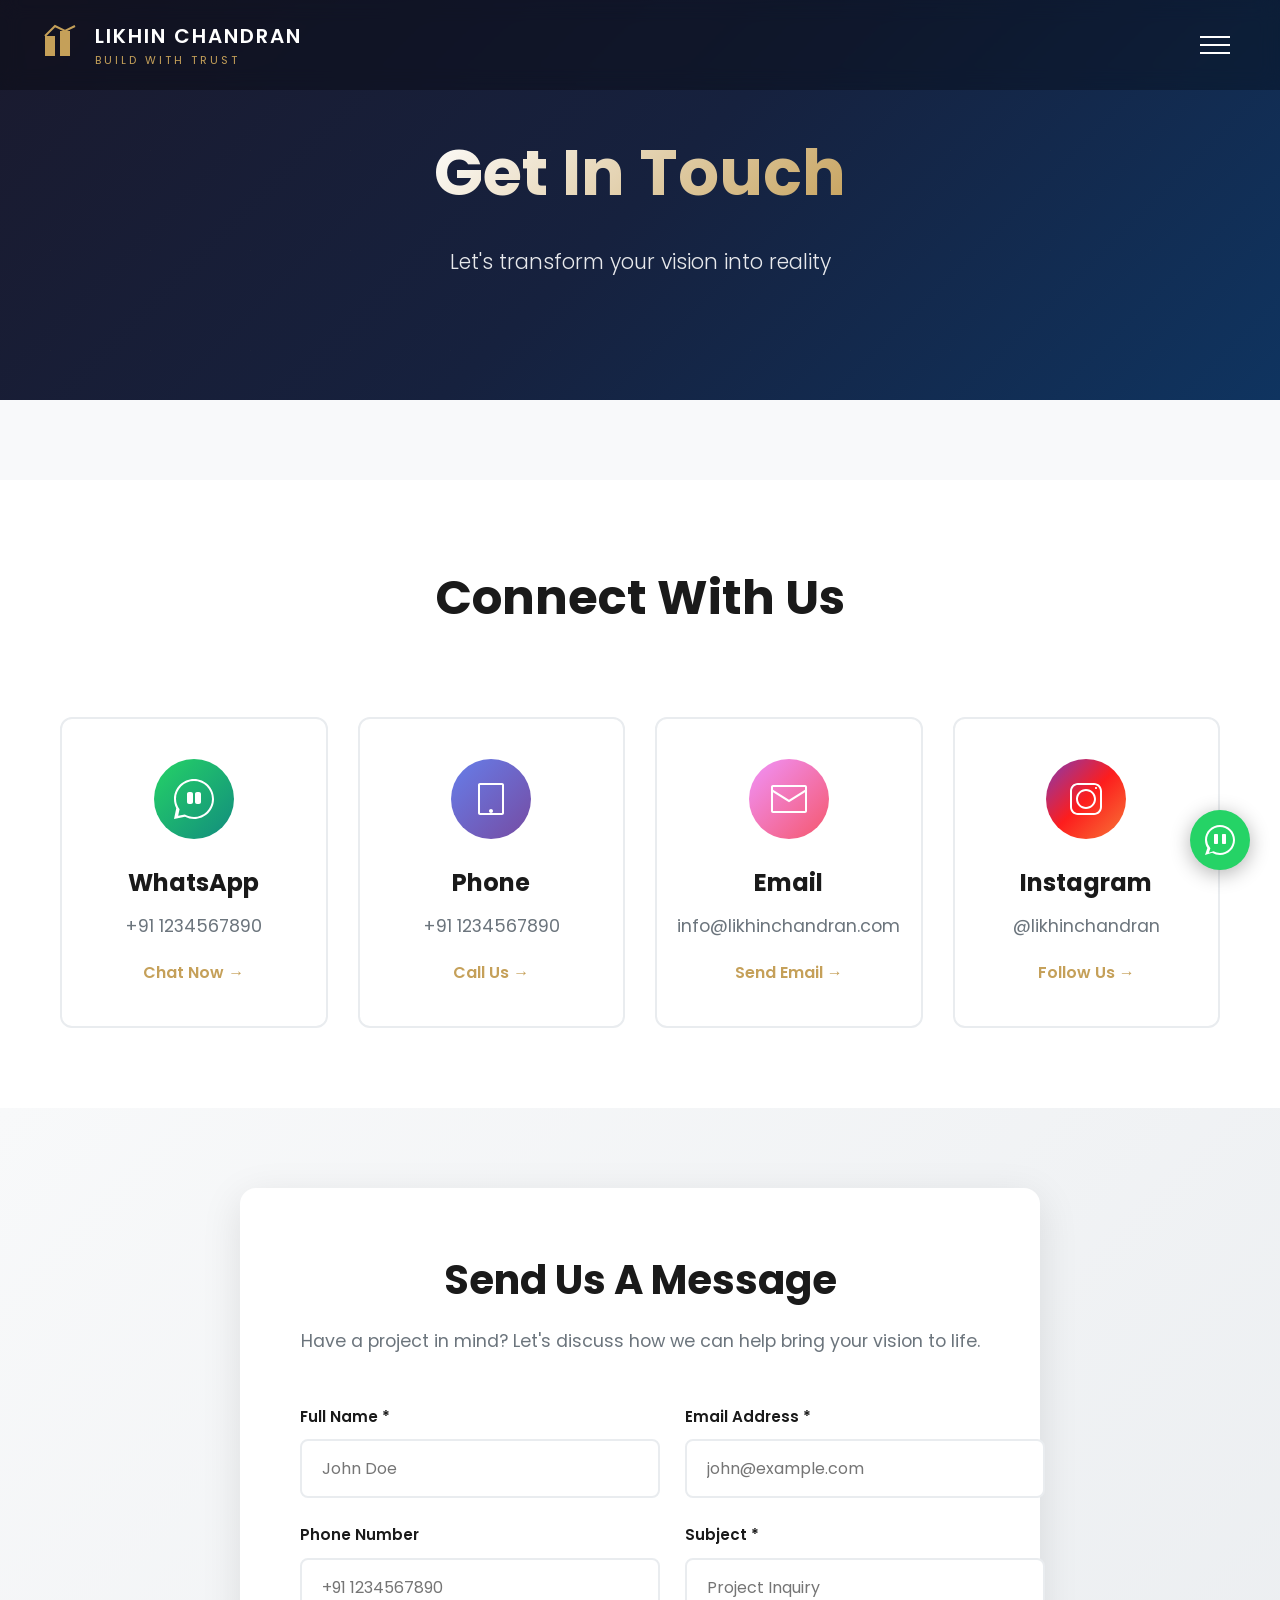
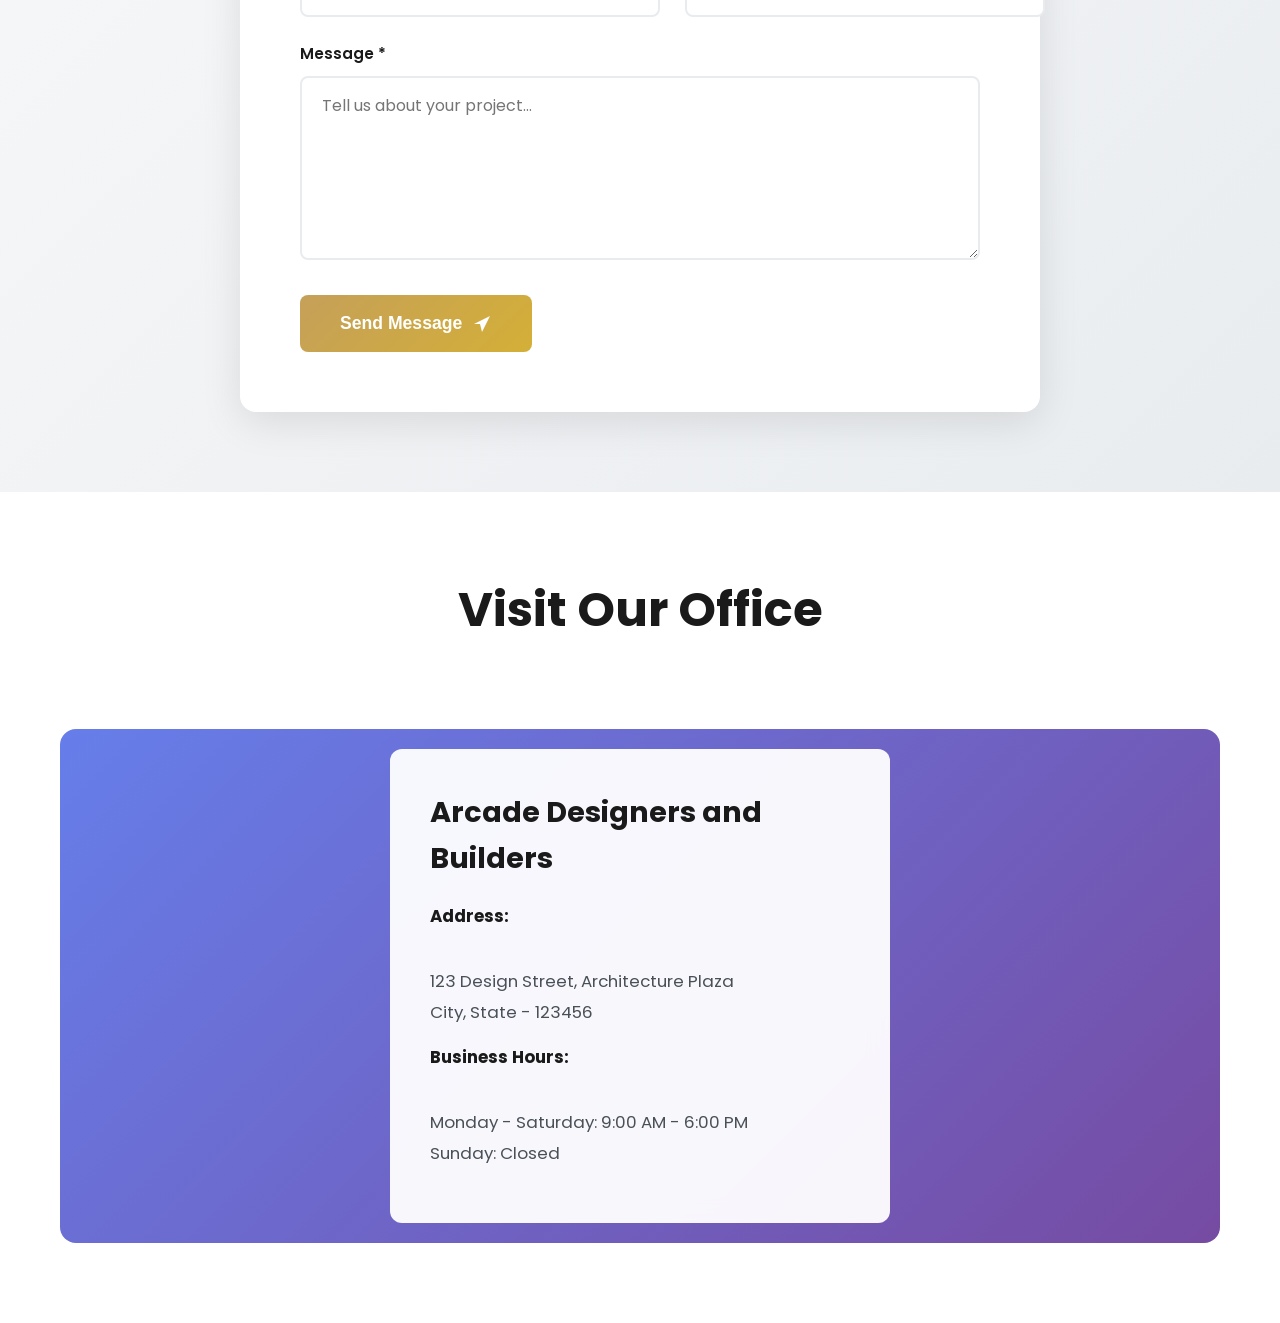
==== contact.html @ ccc4a465 "Add files via upload" ====
<!DOCTYPE html>
<html lang="en">

<head>
    <meta charset="UTF-8">
    <meta name="viewport" content="width=device-width, initial-scale=1.0">
    <title>Contact Us - LIKHIN CHANDRAN</title>
    <meta name="description"
        content="Get in touch with us for your architectural and design needs. We're here to help bring your vision to life.">
    <link rel="preconnect" href="https://fonts.googleapis.com">
    <link rel="preconnect" href="https://fonts.gstatic.com" crossorigin>
    <link href="https://fonts.googleapis.com/css2?family=Poppins:wght@300;400;500;600;700&display=swap"
        rel="stylesheet">
    <link rel="stylesheet" href="style.css">
    <link rel="stylesheet" href="contact.css">
</head>

<body>
    <!-- Header -->
    <header class="header">
        <div class="logo">
            <div class="logo-icon">
                <svg width="40" height="40" viewBox="0 0 40 40" fill="none">
                    <rect x="5" y="15" width="10" height="20" fill="#C5A059" />
                    <rect x="20" y="10" width="10" height="25" fill="#C5A059" />
                    <rect x="35" y="5" width="0" height="30" fill="#C5A059" />
                    <path d="M5 15 L15 5 L25 10 L35 5" stroke="#C5A059" stroke-width="2" />
                </svg>
            </div>
            <div class="logo-text">
                <h1>LIKHIN CHANDRAN</h1>
                <p>Build with Trust</p>
            </div>
        </div>
        <button class="hamburger" id="hamburger" aria-label="Toggle Menu">
            <span></span>
            <span></span>
            <span></span>
        </button>
    </header>

    <!-- Full Screen Menu Overlay -->
    <div class="menu-overlay" id="menuOverlay">
        <nav class="menu-nav">
            <a href="index.html#home" class="menu-link">Home</a>
            <a href="index.html#about" class="menu-link">About Us</a>
            <a href="services.html" class="menu-link">Services</a>
            <a href="index.html#portfolio" class="menu-link">Portfolio</a>
            <a href="contact.html" class="menu-link">Contact</a>
        </nav>
    </div>

    <!-- Contact Hero Section -->
    <section class="contact-hero">
        <div class="hero-overlay"></div>
        <div class="contact-hero-content">
            <h1 class="contact-hero-title">Get In Touch</h1>
            <p class="contact-hero-subtitle">Let's transform your vision into reality</p>
        </div>
    </section>

    <!-- Contact Content -->
    <div class="contact-page">
        <!-- Contact Methods -->
        <section class="contact-methods">
            <div class="container">
                <h2 class="section-title">Connect With Us</h2>
                <div class="contact-grid">
                    <!-- WhatsApp -->
                    <a href="https://wa.me/1234567890" class="contact-card" target="_blank">
                        <div class="contact-icon whatsapp">
                            <svg width="48" height="48" viewBox="0 0 48 48" fill="white">
                                <path
                                    d="M24 4C12.95 4 4 12.95 4 24c0 3.34.82 6.48 2.26 9.24L4 44l11-2.22A19.92 19.92 0 0024 44c11.05 0 20-8.95 20-20S35.05 4 24 4zm0 2c9.94 0 18 8.06 18 18s-8.06 18-18 18c-3.36 0-6.51-.92-9.21-2.52l-6.62 1.34 1.38-6.45A17.93 17.93 0 016 24c0-9.94 8.06-18 18-18z" />
                                <path
                                    d="M17 19c0-1.1.9-2 2-2h2c1.1 0 2 .9 2 2v8c0 1.1-.9 2-2 2h-2c-1.1 0-2-.9-2-2v-8zm8 0c0-1.1.9-2 2-2h2c1.1 0 2 .9 2 2v8c0 1.1-.9 2-2 2h-2c-1.1 0-2-.9-2-2v-8z" />
                            </svg>
                        </div>
                        <h3>WhatsApp</h3>
                        <p>+91 1234567890</p>
                        <span class="contact-link">Chat Now →</span>
                    </a>

                    <!-- Phone -->
                    <a href="tel:+911234567890" class="contact-card">
                        <div class="contact-icon phone">
                            <svg width="48" height="48" viewBox="0 0 48 48" fill="white">
                                <path
                                    d="M13 8c-1.1 0-2 .9-2 2v28c0 1.1.9 2 2 2h22c1.1 0 2-.9 2-2V10c0-1.1-.9-2-2-2H13zm0 2h22v28H13V10zm11 24c-1.1 0-2 .9-2 2s.9 2 2 2 2-.9 2-2-.9-2-2-2z" />
                            </svg>
                        </div>
                        <h3>Phone</h3>
                        <p>+91 1234567890</p>
                        <span class="contact-link">Call Us →</span>
                    </a>

                    <!-- Email -->
                    <a href="mailto:info@likhinchandran.com" class="contact-card">
                        <div class="contact-icon email">
                            <svg width="48" height="48" viewBox="0 0 48 48" fill="white">
                                <path
                                    d="M8 10c-1.1 0-2 .9-2 2v24c0 1.1.9 2 2 2h32c1.1 0 2-.9 2-2V12c0-1.1-.9-2-2-2H8zm0 2h32v2.82l-16 10-16-10V12zm0 5.18l16 10 16-10V36H8V17.18z" />
                            </svg>
                        </div>
                        <h3>Email</h3>
                        <p>info@likhinchandran.com</p>
                        <span class="contact-link">Send Email →</span>
                    </a>

                    <!-- Instagram -->
                    <a href="https://instagram.com/likhinchandran" class="contact-card" target="_blank">
                        <div class="contact-icon instagram">
                            <svg width="48" height="48" viewBox="0 0 48 48" fill="white">
                                <path
                                    d="M16 8C11.6 8 8 11.6 8 16v16c0 4.4 3.6 8 8 8h16c4.4 0 8-3.6 8-8V16c0-4.4-3.6-8-8-8H16zm0 2h16c3.3 0 6 2.7 6 6v16c0 3.3-2.7 6-6 6H16c-3.3 0-6-2.7-6-6V16c0-3.3 2.7-6 6-6zm18 2c-.6 0-1 .4-1 1s.4 1 1 1 1-.4 1-1-.4-1-1-1zM24 14c-5.5 0-10 4.5-10 10s4.5 10 10 10 10-4.5 10-10-4.5-10-10-10zm0 2c4.4 0 8 3.6 8 8s-3.6 8-8 8-8-3.6-8-8 3.6-8 8-8z" />
                            </svg>
                        </div>
                        <h3>Instagram</h3>
                        <p>@likhinchandran</p>
                        <span class="contact-link">Follow Us →</span>
                    </a>
                </div>
            </div>
        </section>

        <!-- Contact Form Section -->
        <section class="contact-form-section">
            <div class="container">
                <div class="form-wrapper">
                    <div class="form-header">
                        <h2>Send Us A Message</h2>
                        <p>Have a project in mind? Let's discuss how we can help bring your vision to life.</p>
                    </div>

                    <form class="contact-form" id="contactForm">
                        <div class="form-row">
                            <div class="form-group">
                                <label for="name">Full Name *</label>
                                <input type="text" id="name" name="name" required placeholder="John Doe">
                            </div>
                            <div class="form-group">
                                <label for="email">Email Address *</label>
                                <input type="email" id="email" name="email" required placeholder="john@example.com">
                            </div>
                        </div>

                        <div class="form-row">
                            <div class="form-group">
                                <label for="phone">Phone Number</label>
                                <input type="tel" id="phone" name="phone" placeholder="+91 1234567890">
                            </div>
                            <div class="form-group">
                                <label for="subject">Subject *</label>
                                <input type="text" id="subject" name="subject" required placeholder="Project Inquiry">
                            </div>
                        </div>

                        <div class="form-group">
                            <label for="message">Message *</label>
                            <textarea id="message" name="message" rows="6" required
                                placeholder="Tell us about your project..."></textarea>
                        </div>

                        <button type="submit" class="submit-btn">
                            Send Message
                            <svg width="20" height="20" viewBox="0 0 20 20" fill="white">
                                <path d="M2 10l16-8-8 16-2-8-6-0z" />
                            </svg>
                        </button>
                    </form>
                </div>
            </div>
        </section>

        <!-- Map Section (Optional) -->
        <section class="map-section">
            <div class="container">
                <h2 class="section-title">Visit Our Office</h2>
                <div class="map-placeholder">
                    <div class="map-info">
                        <div class="address-card">
                            <h3>Arcade Designers and Builders</h3>
                            <p><strong>Address:</strong><br>
                                123 Design Street, Architecture Plaza<br>
                                City, State - 123456</p>
                            <p><strong>Business Hours:</strong><br>
                                Monday - Saturday: 9:00 AM - 6:00 PM<br>
                                Sunday: Closed</p>
                        </div>
                    </div>
                </div>
            </div>
        </section>
    </div>

    <!-- Floating WhatsApp Button -->
    <a href="https://wa.me/1234567890" class="whatsapp-float" target="_blank" aria-label="Chat on WhatsApp">
        <svg width="60" height="60" viewBox="0 0 60 60" fill="white">
            <path
                d="M30 15c-8.284 0-15 6.716-15 15 0 2.973.87 5.745 2.363 8.084L15 45l7.13-2.256A14.94 14.94 0 0030 45c8.284 0 15-6.716 15-15s-6.716-15-15-15zm0 2c7.18 0 13 5.82 13 13s-5.82 13-13 13a12.94 12.94 0 01-6.508-1.738l-4.63 1.465 1.528-4.493A12.94 12.94 0 0117 30c0-7.18 5.82-13 13-13z" />
            <path
                d="M24 25c0-.552.448-1 1-1h2c.552 0 1 .448 1 1v8c0 .552-.448 1-1 1h-2c-.552 0-1-.448-1-1v-8zm8 0c0-.552.448-1 1-1h2c.552 0 1 .448 1 1v8c0 .552-.448 1-1 1h-2c-.552 0-1-.448-1-1v-8z" />
        </svg>
    </a>

    <script src="script.js"></script>
    <script src="contact.js"></script>
</body>

</html>
---- style.css ----
/* CSS Variables */
:root {
    --color-primary: #C5A059;
    --color-dark: #1a1a1a;
    --color-gray: #333;
    --color-light-gray: #666;
    --color-white: #ffffff;
    --font-primary: 'Poppins', sans-serif;
    --transition: all 0.5s cubic-bezier(0.4, 0, 0.2, 1);
    --transition-fast: all 0.3s cubic-bezier(0.4, 0, 0.2, 1);
}

/* Reset & Base Styles */
* {
    margin: 0;
    padding: 0;
    box-sizing: border-box;
}

body {
    font-family: var(--font-primary);
    color: var(--color-gray);
    line-height: 1.6;
    overflow-x: hidden;
}

html {
    scroll-behavior: smooth;
    scroll-padding-top: 80px;
}

@media (prefers-reduced-motion: reduce) {
    html {
        scroll-behavior: auto;
    }
}

.container {
    max-width: 1200px;
    margin: 0 auto;
    padding: 0 20px;
}

/* Header */
.header {
    position: fixed;
    top: 0;
    left: 0;
    right: 0;
    z-index: 1000;
    padding: 20px 40px;
    display: flex;
    justify-content: space-between;
    align-items: center;
    background: rgba(0, 0, 0, 0.3);
    backdrop-filter: blur(10px);
    transition: var(--transition);
}

.logo {
    display: flex;
    align-items: center;
    gap: 15px;
}

.logo-text h1 {
    font-size: 20px;
    font-weight: 600;
    color: var(--color-white);
    letter-spacing: 2px;
}

.logo-text p {
    font-size: 11px;
    color: var(--color-primary);
    letter-spacing: 3px;
    text-transform: uppercase;
}

/* Hamburger Menu */
.hamburger {
    background: none;
    border: none;
    cursor: pointer;
    display: flex;
    flex-direction: column;
    gap: 6px;
    padding: 10px;
}

.hamburger span {
    width: 30px;
    height: 2px;
    background: var(--color-white);
    transition: var(--transition);
}

.hamburger.active span:nth-child(1) {
    transform: rotate(45deg) translate(8px, 8px);
}

.hamburger.active span:nth-child(2) {
    opacity: 0;
}

.hamburger.active span:nth-child(3) {
    transform: rotate(-45deg) translate(7px, -7px);
}

/* Menu Overlay */
.menu-overlay {
    position: fixed;
    top: 0;
    left: 0;
    width: 100%;
    height: 100%;
    background: rgba(0, 0, 0, 0.98);
    z-index: 999;
    display: flex;
    align-items: center;
    justify-content: center;
    opacity: 0;
    visibility: hidden;
    transition: var(--transition);
}

.menu-overlay.active {
    opacity: 1;
    visibility: visible;
}

.menu-nav {
    display: flex;
    flex-direction: column;
    gap: 30px;
}

.menu-link {
    font-size: 48px;
    font-weight: 600;
    color: var(--color-white);
    text-decoration: none;
    position: relative;
    transition: var(--transition);
    opacity: 0;
    transform: translateY(30px);
}

.menu-overlay.active .menu-link {
    opacity: 1;
    transform: translateY(0);
}

.menu-overlay.active .menu-link:nth-child(1) {
    transition-delay: 0.1s;
}

.menu-overlay.active .menu-link:nth-child(2) {
    transition-delay: 0.2s;
}

.menu-overlay.active .menu-link:nth-child(3) {
    transition-delay: 0.3s;
}

.menu-overlay.active .menu-link:nth-child(4) {
    transition-delay: 0.4s;
}

.menu-overlay.active .menu-link:nth-child(5) {
    transition-delay: 0.5s;
}

.menu-link:hover {
    color: var(--color-primary);
    transform: translateX(20px);
}

/* Hero Section */
.hero {
    position: relative;
    height: 100vh;
    overflow: hidden;
}

.hero-slider {
    position: absolute;
    top: 0;
    left: 0;
    width: 100%;
    height: 100%;
}

.hero-slide {
    position: absolute;
    top: 0;
    left: 0;
    width: 100%;
    height: 100%;
    opacity: 0;
    transition: opacity 1.5s ease-in-out;
}

.hero-slide.active {
    opacity: 1;
}

.hero-overlay {
    position: absolute;
    top: 0;
    left: 0;
    width: 100%;
    height: 100%;
    background: rgba(0, 0, 0, 0.4);
}

.hero-content {
    position: relative;
    z-index: 2;
    height: 100%;
    display: flex;
    flex-direction: column;
    align-items: center;
    justify-content: flex-end;
    /* Move to bottom */
    text-align: center;
    padding: 0 20px;
    padding-bottom: 150px;
    /* Space above indicators */
}

.hero-title {
    font-size: 72px;
    font-weight: 700;
    color: var(--color-white);
    margin-bottom: 40px;
    animation: fadeInUp 1s ease;
}

.hero-btn {
    display: inline-block;
    padding: 18px 45px;
    background: transparent;
    border: 2px solid var(--color-primary);
    color: var(--color-white);
    font-size: 14px;
    font-weight: 600;
    letter-spacing: 2px;
    cursor: pointer;
    text-decoration: none;
    transition: var(--transition);
    animation: fadeInUp 1s ease 0.3s backwards;
}

.hero-btn:hover {
    background: var(--color-primary);
    transform: translateY(-3px);
    box-shadow: 0 10px 30px rgba(197, 160, 89, 0.3);
}

.hero-indicators {
    position: absolute;
    bottom: 40px;
    left: 40px;
    z-index: 3;
    display: flex;
    gap: 30px;
}

.indicator {
    font-size: 18px;
    font-weight: 300;
    color: rgba(255, 255, 255, 0.5);
    cursor: pointer;
    transition: var(--transition);
}

.indicator.active {
    color: var(--color-primary);
    font-weight: 600;
}

/* Statistics Section */
.statistics {
    background: var(--color-white);
    padding: 100px 0;
}

.stats-grid {
    display: grid;
    grid-template-columns: repeat(auto-fit, minmax(250px, 1fr));
    gap: 40px;
}

.stat-card {
    text-align: center;
    padding: 30px;
}

.stat-number {
    font-size: 56px;
    font-weight: 700;
    color: var(--color-primary);
    margin-bottom: 10px;
}

.stat-label {
    font-size: 16px;
    color: var(--color-light-gray);
}

/* Services Section */
.services {
    background: #f8f8f8;
    padding: 120px 0;
}

.section-title {
    font-size: 48px;
    font-weight: 700;
    text-align: center;
    margin-bottom: 80px;
    color: var(--color-dark);
}

.services-grid {
    display: grid;
    grid-template-columns: repeat(auto-fit, minmax(300px, 1fr));
    gap: 40px;
}

.service-card {
    background: var(--color-white);
    padding: 50px 30px;
    text-align: center;
    transition: var(--transition);
    border: 1px solid transparent;
}

.service-card:hover {
    transform: translateY(-10px);
    box-shadow: 0 20px 60px rgba(0, 0, 0, 0.1);
    border-color: var(--color-primary);
}

.service-icon {
    margin-bottom: 30px;
}

.service-card h3 {
    font-size: 24px;
    font-weight: 600;
    margin-bottom: 20px;
    color: var(--color-dark);
}

.service-card p {
    font-size: 15px;
    line-height: 1.8;
    color: var(--color-light-gray);
    margin-bottom: 25px;
}

.read-more {
    color: var(--color-primary);
    font-size: 14px;
    font-weight: 600;
    text-decoration: none;
    letter-spacing: 1px;
    transition: var(--transition);
}

.read-more:hover {
    letter-spacing: 2px;
}

/* Portfolio Section */
.portfolio {
    background: var(--color-white);
    padding: 120px 0;
}

.portfolio-grid {
    display: grid;
    grid-template-columns: repeat(auto-fit, minmax(300px, 1fr));
    gap: 30px;
}

.portfolio-item {
    position: relative;
    height: 350px;
    overflow: hidden;
    cursor: pointer;
    display: block;
    text-decoration: none;
}

.portfolio-image {
    width: 100%;
    height: 100%;
    transition: transform 0.5s ease;
}

.portfolio-item:hover .portfolio-image {
    transform: scale(1.1);
}

.portfolio-overlay {
    position: absolute;
    bottom: 0;
    left: 0;
    right: 0;
    background: linear-gradient(transparent, rgba(0, 0, 0, 0.9));
    padding: 40px 30px;
    transform: translateY(100%);
    transition: var(--transition);
}

.portfolio-item:hover .portfolio-overlay {
    transform: translateY(0);
}

.portfolio-overlay h3 {
    font-size: 24px;
    font-weight: 600;
    color: var(--color-white);
    margin-bottom: 5px;
}

.portfolio-overlay p {
    font-size: 14px;
    color: var(--color-primary);
}

/* Call to Action */
.cta {
    background: var(--color-dark);
    padding: 100px 0;
}

.cta-content {
    text-align: center;
}

.cta-content h2 {
    font-size: 48px;
    font-weight: 700;
    color: var(--color-white);
    margin-bottom: 20px;
}

.cta-content p {
    font-size: 18px;
    color: var(--color-light-gray);
    margin-bottom: 40px;
}

.cta-btn {
    padding: 18px 45px;
    background: transparent;
    border: 2px solid var(--color-primary);
    color: var(--color-white);
    font-size: 14px;
    font-weight: 600;
    letter-spacing: 2px;
    cursor: pointer;
    transition: var(--transition);
}

.cta-btn:hover {
    background: var(--color-primary);
    transform: translateY(-3px);
    box-shadow: 0 10px 30px rgba(197, 160, 89, 0.3);
}

/* Core Values */
.core-values {
    background: #f8f8f8;
    padding: 120px 0;
}

.values-grid {
    display: grid;
    grid-template-columns: repeat(auto-fit, minmax(250px, 1fr));
    gap: 60px;
}

.value-card {
    text-align: center;
}

.progress-circle {
    position: relative;
    margin: 0 auto 30px;
    width: 150px;
    height: 150px;
}

.progress-bg {
    fill: none;
    stroke: #ddd;
    stroke-width: 8;
}

.progress-bar {
    fill: none;
    stroke: var(--color-primary);
    stroke-width: 8;
    stroke-linecap: round;
    stroke-dasharray: 408;
    stroke-dashoffset: 408;
    transform: rotate(-90deg);
    transform-origin: center;
    transition: stroke-dashoffset 2s ease;
}

.progress-text {
    position: absolute;
    top: 50%;
    left: 50%;
    transform: translate(-50%, -50%);
    font-size: 32px;
    font-weight: 700;
    color: var(--color-primary);
}

.value-card h3 {
    font-size: 24px;
    font-weight: 600;
    margin-bottom: 15px;
    color: var(--color-dark);
}

.value-card p {
    font-size: 15px;
    color: var(--color-light-gray);
}

/* Team Section */
.team {
    background: var(--color-white);
    padding: 120px 0;
}

.team-grid {
    display: grid;
    grid-template-columns: repeat(auto-fit, minmax(300px, 1fr));
    gap: 40px;
}

.team-member {
    text-align: center;
}

.team-photo {
    width: 100%;
    height: 350px;
    margin-bottom: 25px;
    transition: var(--transition);
}

.team-member:hover .team-photo {
    transform: scale(1.05);
}

.team-member h3 {
    font-size: 24px;
    font-weight: 600;
    margin-bottom: 10px;
    color: var(--color-dark);
}

.team-member p {
    font-size: 14px;
    color: var(--color-primary);
}

/* Footer */
.footer {
    background: var(--color-dark);
    color: var(--color-light-gray);
    padding: 80px 0 30px;
}

.footer-grid {
    display: grid;
    grid-template-columns: repeat(auto-fit, minmax(250px, 1fr));
    gap: 40px;
    margin-bottom: 50px;
}

.footer-col h4 {
    font-size: 20px;
    font-weight: 600;
    color: var(--color-white);
    margin-bottom: 25px;
}

.footer-col p {
    font-size: 14px;
    line-height: 1.8;
    margin-bottom: 20px;
}

.footer-col ul {
    list-style: none;
}

.footer-col ul li {
    margin-bottom: 12px;
}

.footer-col ul li a {
    color: var(--color-light-gray);
    text-decoration: none;
    font-size: 14px;
    transition: var(--transition);
}

.footer-col ul li a:hover {
    color: var(--color-primary);
}

.social-links {
    display: flex;
    gap: 15px;
}

.social-links a {
    width: 40px;
    height: 40px;
    display: flex;
    align-items: center;
    justify-content: center;
    border: 1px solid var(--color-light-gray);
    transition: var(--transition);
}

.social-links a:hover {
    border-color: var(--color-primary);
    transform: translateY(-3px);
}

.newsletter-form {
    display: flex;
    gap: 10px;
}

.newsletter-form input {
    flex: 1;
    padding: 12px 15px;
    background: rgba(255, 255, 255, 0.1);
    border: 1px solid rgba(255, 255, 255, 0.2);
    color: var(--color-white);
    font-size: 14px;
}

.newsletter-form button {
    width: 50px;
    background: var(--color-primary);
    border: none;
    color: var(--color-white);
    font-size: 20px;
    cursor: pointer;
    transition: var(--transition);
}

.newsletter-form button:hover {
    background: #d4b06a;
}

.footer-bottom {
    text-align: center;
    padding-top: 30px;
    border-top: 1px solid rgba(255, 255, 255, 0.1);
}

.footer-bottom p {
    font-size: 14px;
}

/* WhatsApp Float */
.whatsapp-float {
    position: fixed;
    bottom: 30px;
    right: 30px;
    width: 60px;
    height: 60px;
    background: #25D366;
    border-radius: 50%;
    display: flex;
    align-items: center;
    justify-content: center;
    box-shadow: 0 4px 20px rgba(0, 0, 0, 0.3);
    z-index: 1000;
    transition: var(--transition);
    animation: pulse 2s infinite;
}

.whatsapp-float:hover {
    transform: scale(1.1);
    box-shadow: 0 6px 30px rgba(37, 211, 102, 0.5);
}

/* Animations */
@keyframes fadeInUp {
    from {
        opacity: 0;
        transform: translateY(30px);
    }

    to {
        opacity: 1;
        transform: translateY(0);
    }
}

@keyframes pulse {

    0%,
    100% {
        transform: scale(1);
    }

    50% {
        transform: scale(1.05);
    }
}

/* Reveal Animation */
.reveal {
    opacity: 0;
    transform: translateY(50px);
    transition: all 0.8s ease;
}

.reveal.active {
    opacity: 1;
    transform: translateY(0);
}

/* Responsive Design */
@media (max-width: 768px) {
    .hero-title {
        font-size: 42px;
    }

    .section-title {
        font-size: 36px;
        margin-bottom: 50px;
    }

    .menu-link {
        font-size: 32px;
    }

    .stats-grid,
    .services-grid,
    .portfolio-grid,
    .values-grid,
    .team-grid,
    .footer-grid {
        grid-template-columns: 1fr;
    }

    .header {
        padding: 15px 20px;
    }

    .hero-indicators {
        bottom: 20px;
        left: 20px;
        gap: 15px;
    }

    .hero-content {
        padding-bottom: 100px;
    }

    .hero-btn {
        padding: 15px 35px;
        font-size: 13px;
    }

    .logo-text h1 {
        font-size: 16px;
    }

    .logo-text p {
        font-size: 9px;
    }

    .service-card,
    .portfolio-item,
    .value-card,
    .team-member {
        margin-bottom: 20px;
    }

    .whatsapp-float {
        width: 50px;
        height: 50px;
        bottom: 20px;
        right: 20px;
    }

    .whatsapp-float svg {
        width: 45px;
        height: 45px;
    }
}

@media (max-width: 480px) {
    .hero-title {
        font-size: 32px;
    }

    .section-title {
        font-size: 28px;
        margin-bottom: 50px;
    }

    /* Fix hero images cropping on mobile portrait with zoom animation */
    .hero-slide {
        background-size: contain !important;
        background-position: center !important;
        background-color: #000;
        transform: scale(1.0);
        transition: transform 0.15s ease-out, background-size 0.15s ease-out;
        will-change: transform;
    }

    /* Override parallax on mobile to prevent conflicts */
    .hero {
        transform: none !important;
    }
}
---- contact.css ----
/* Contact Page Specific Styles */

/* Contact Hero Section */
.contact-hero {
    position: relative;
    height: 400px;
    background: linear-gradient(135deg, #1a1a2e 0%, #16213e 50%, #0f3460 100%);
    display: flex;
    align-items: center;
    justify-content: center;
    overflow: hidden;
}

.hero-overlay {
    position: absolute;
    top: 0;
    left: 0;
    right: 0;
    bottom: 0;
    background: url('data:image/svg+xml,<svg width="100" height="100" xmlns="http://www.w3.org/2000/svg"><rect width="1" height="1" x="50" y="50" fill="%23C5A059" opacity="0.1"/></svg>');
    opacity: 0.3;
}

.contact-hero-content {
    position: relative;
    z-index: 1;
    text-align: center;
    color: white;
}

.contact-hero-title {
    font-size: 4rem;
    font-weight: 700;
    margin: 0 0 20px 0;
    background: linear-gradient(135deg, #ffffff 0%, #C5A059 100%);
    -webkit-background-clip: text;
    -webkit-text-fill-color: transparent;
    background-clip: text;
}

.contact-hero-subtitle {
    font-size: 1.3rem;
    color: rgba(255, 255, 255, 0.9);
    font-weight: 300;
}

/* Contact Page Layout */
.contact-page {
    background: #f8f9fa;
    padding-top: 80px;
}

/* Contact Methods Section */
.contact-methods {
    padding: 80px 20px;
    background: white;
}

.contact-grid {
    display: grid;
    grid-template-columns: repeat(auto-fit, minmax(250px, 1fr));
    gap: 30px;
    margin-top: 50px;
}

.contact-card {
    background: white;
    padding: 40px 30px;
    border-radius: 12px;
    text-align: center;
    transition: all 0.4s ease;
    border: 2px solid #e9ecef;
    text-decoration: none;
    color: inherit;
    display: flex;
    flex-direction: column;
    align-items: center;
    position: relative;
    overflow: hidden;
}

.contact-card::before {
    content: '';
    position: absolute;
    top: 0;
    left: -100%;
    width: 100%;
    height: 100%;
    background: linear-gradient(90deg, transparent, rgba(197, 160, 89, 0.1), transparent);
    transition: left 0.5s ease;
}

.contact-card:hover::before {
    left: 100%;
}

.contact-card:hover {
    transform: translateY(-8px);
    box-shadow: 0 15px 40px rgba(0, 0, 0, 0.15);
    border-color: var(--color-primary);
}

.contact-icon {
    width: 80px;
    height: 80px;
    border-radius: 50%;
    display: flex;
    align-items: center;
    justify-content: center;
    margin: 0 auto 25px;
    transition: all 0.4s ease;
}

.contact-card:hover .contact-icon {
    transform: scale(1.1) rotate(5deg);
}

.contact-icon.whatsapp {
    background: linear-gradient(135deg, #25D366 0%, #128C7E 100%);
}

.contact-icon.phone {
    background: linear-gradient(135deg, #667eea 0%, #764ba2 100%);
}

.contact-icon.email {
    background: linear-gradient(135deg, #f093fb 0%, #f5576c 100%);
}

.contact-icon.instagram {
    background: linear-gradient(135deg, #833AB4 0%, #FD1D1D 50%, #F77737 100%);
}

.contact-card h3 {
    font-size: 1.5rem;
    margin: 0 0 10px 0;
    color: var(--color-dark);
}

.contact-card p {
    font-size: 1.1rem;
    color: #6c757d;
    margin: 0 0 20px 0;
}

.contact-link {
    color: var(--color-primary);
    font-weight: 600;
    transition: all 0.3s ease;
}

.contact-card:hover .contact-link {
    transform: translateX(5px);
    display: inline-block;
}

/* Contact Form Section */
.contact-form-section {
    padding: 80px 20px;
    background: linear-gradient(135deg, #f8f9fa 0%, #e9ecef 100%);
}

.form-wrapper {
    max-width: 800px;
    margin: 0 auto;
    background: white;
    padding: 60px;
    border-radius: 16px;
    box-shadow: 0 10px 40px rgba(0, 0, 0, 0.1);
}

.form-header {
    text-align: center;
    margin-bottom: 50px;
}

.form-header h2 {
    font-size: 2.5rem;
    color: var(--color-dark);
    margin: 0 0 15px 0;
}

.form-header p {
    font-size: 1.1rem;
    color: #6c757d;
    margin: 0;
}

.contact-form {
    display: flex;
    flex-direction: column;
    gap: 25px;
}

.form-row {
    display: grid;
    grid-template-columns: 1fr 1fr;
    gap: 25px;
}

.form-group {
    display: flex;
    flex-direction: column;
}

.form-group label {
    font-weight: 600;
    margin-bottom: 10px;
    color: var(--color-dark);
    font-size: 0.95rem;
}

.form-group input,
.form-group textarea {
    padding: 15px 20px;
    border: 2px solid #e9ecef;
    border-radius: 8px;
    font-size: 1rem;
    font-family: 'Poppins', sans-serif;
    transition: all 0.3s ease;
    background: white;
}

.form-group input:focus,
.form-group textarea:focus {
    outline: none;
    border-color: var(--color-primary);
    box-shadow: 0 0 0 3px rgba(197, 160, 89, 0.1);
}

.form-group textarea {
    resize: vertical;
    min-height: 150px;
}

.submit-btn {
    background: linear-gradient(135deg, var(--color-primary) 0%, #d4af37 100%);
    color: white;
    border: none;
    padding: 18px 40px;
    font-size: 1.1rem;
    font-weight: 600;
    border-radius: 8px;
    cursor: pointer;
    transition: all 0.3s ease;
    display: flex;
    align-items: center;
    justify-content: center;
    gap: 10px;
    align-self: flex-start;
    margin-top: 10px;
}

.submit-btn:hover {
    transform: translateY(-2px);
    box-shadow: 0 10px 30px rgba(197, 160, 89, 0.3);
}

.submit-btn svg {
    transition: transform 0.3s ease;
}

.submit-btn:hover svg {
    transform: translateX(5px);
}

/* Map Section */
.map-section {
    padding: 80px 20px;
    background: white;
}

.map-placeholder {
    margin-top: 50px;
    background: linear-gradient(135deg, #667eea 0%, #764ba2 100%);
    border-radius: 16px;
    overflow: hidden;
    min-height: 400px;
    display: flex;
    align-items: center;
    justify-content: center;
    position: relative;
}

.map-info {
    position: relative;
    z-index: 1;
    background: rgba(255, 255, 255, 0.95);
    backdrop-filter: blur(10px);
    border-radius: 12px;
    padding: 40px;
    max-width: 500px;
    margin: 20px;
}

.address-card h3 {
    font-size: 1.8rem;
    color: var(--color-dark);
    margin: 0 0 20px 0;
}

.address-card p {
    font-size: 1.05rem;
    color: #495057;
    line-height: 1.8;
    margin: 0 0 15px 0;
}

.address-card strong {
    color: var(--color-dark);
    display: block;
    margin-bottom: 5px;
}

/* Responsive Design */
@media (max-width: 768px) {
    .contact-hero-title {
        font-size: 2.5rem;
    }

    .contact-hero-subtitle {
        font-size: 1.1rem;
    }

    .contact-grid {
        grid-template-columns: 1fr;
    }

    .form-wrapper {
        padding: 40px 30px;
    }

    .form-row {
        grid-template-columns: 1fr;
    }

    .form-header h2 {
        font-size: 2rem;
    }

    .submit-btn {
        width: 100%;
    }

    .map-info {
        padding: 30px 20px;
    }
}

@media (max-width: 480px) {
    .contact-hero {
        height: 300px;
    }

    .contact-hero-title {
        font-size: 2rem;
    }

    .form-wrapper {
        padding: 30px 20px;
    }

    .contact-methods,
    .contact-form-section,
    .map-section {
        padding: 60px 20px;
    }
}
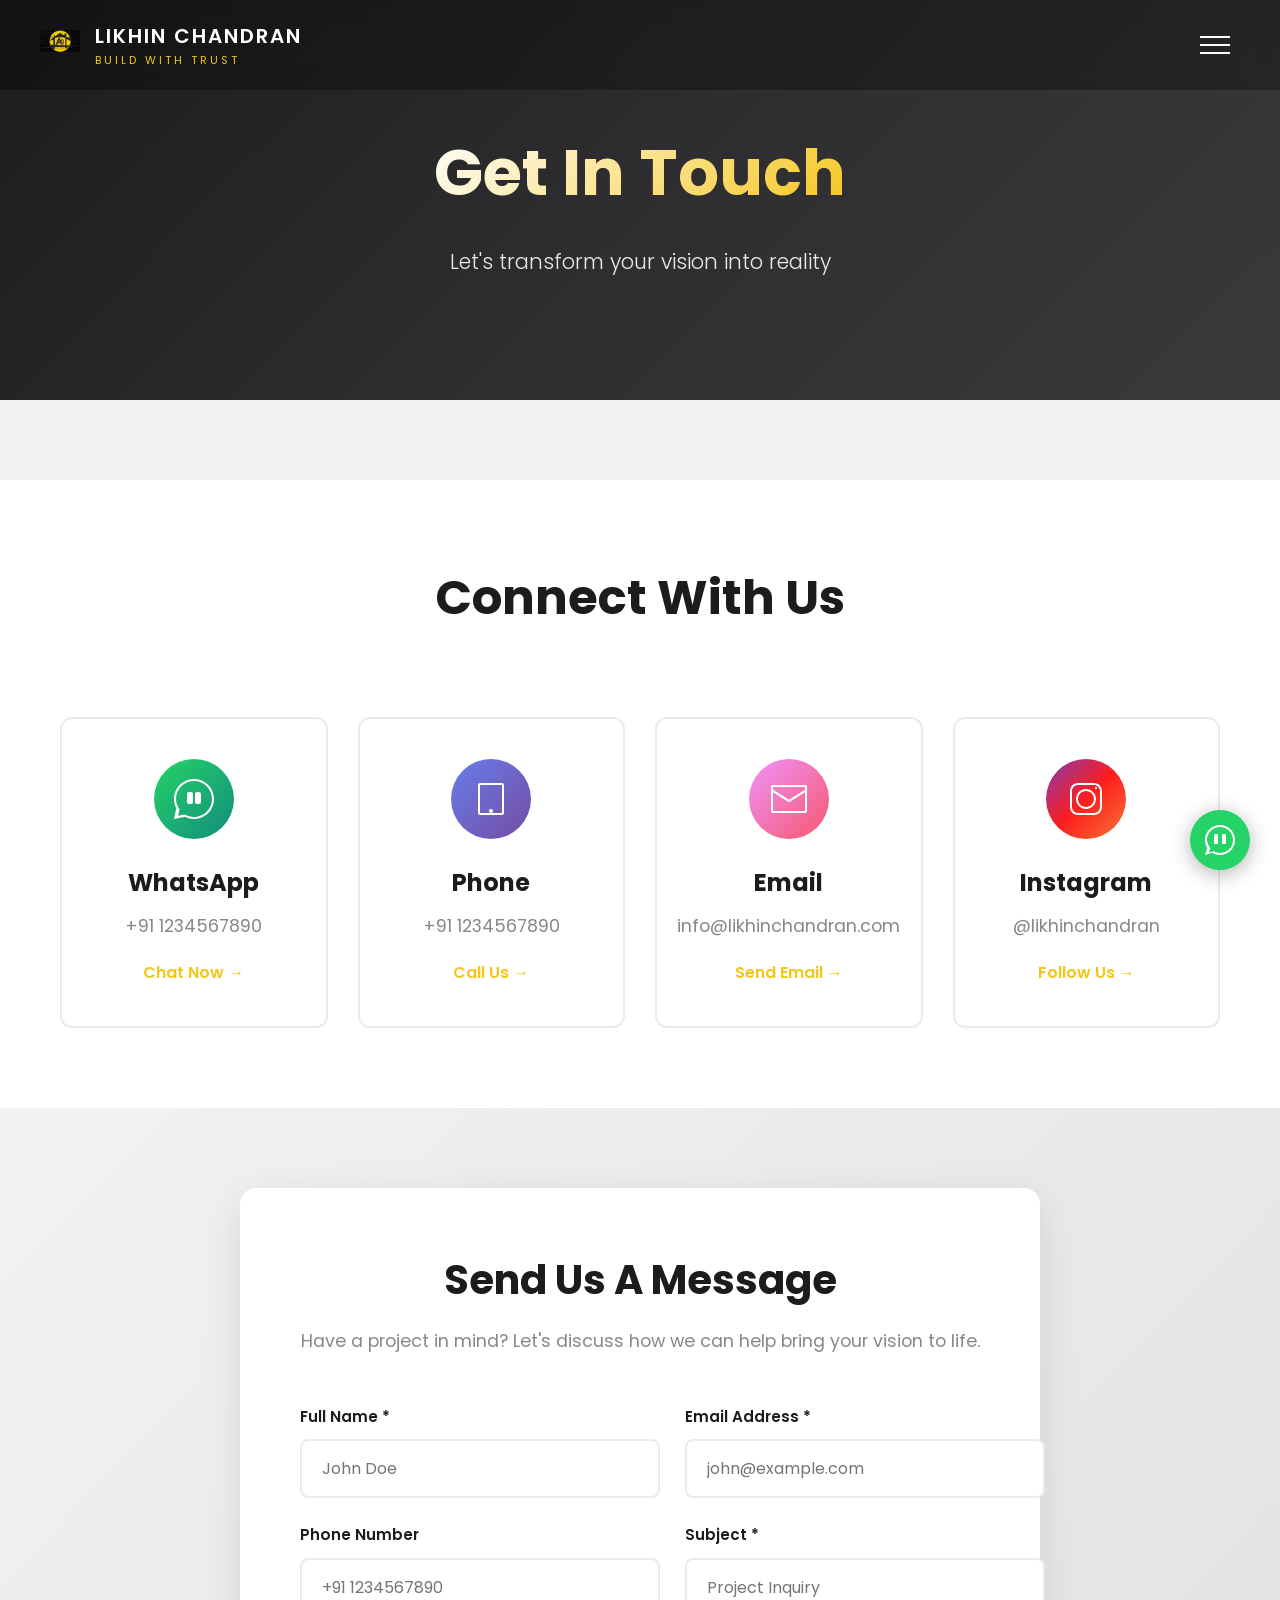
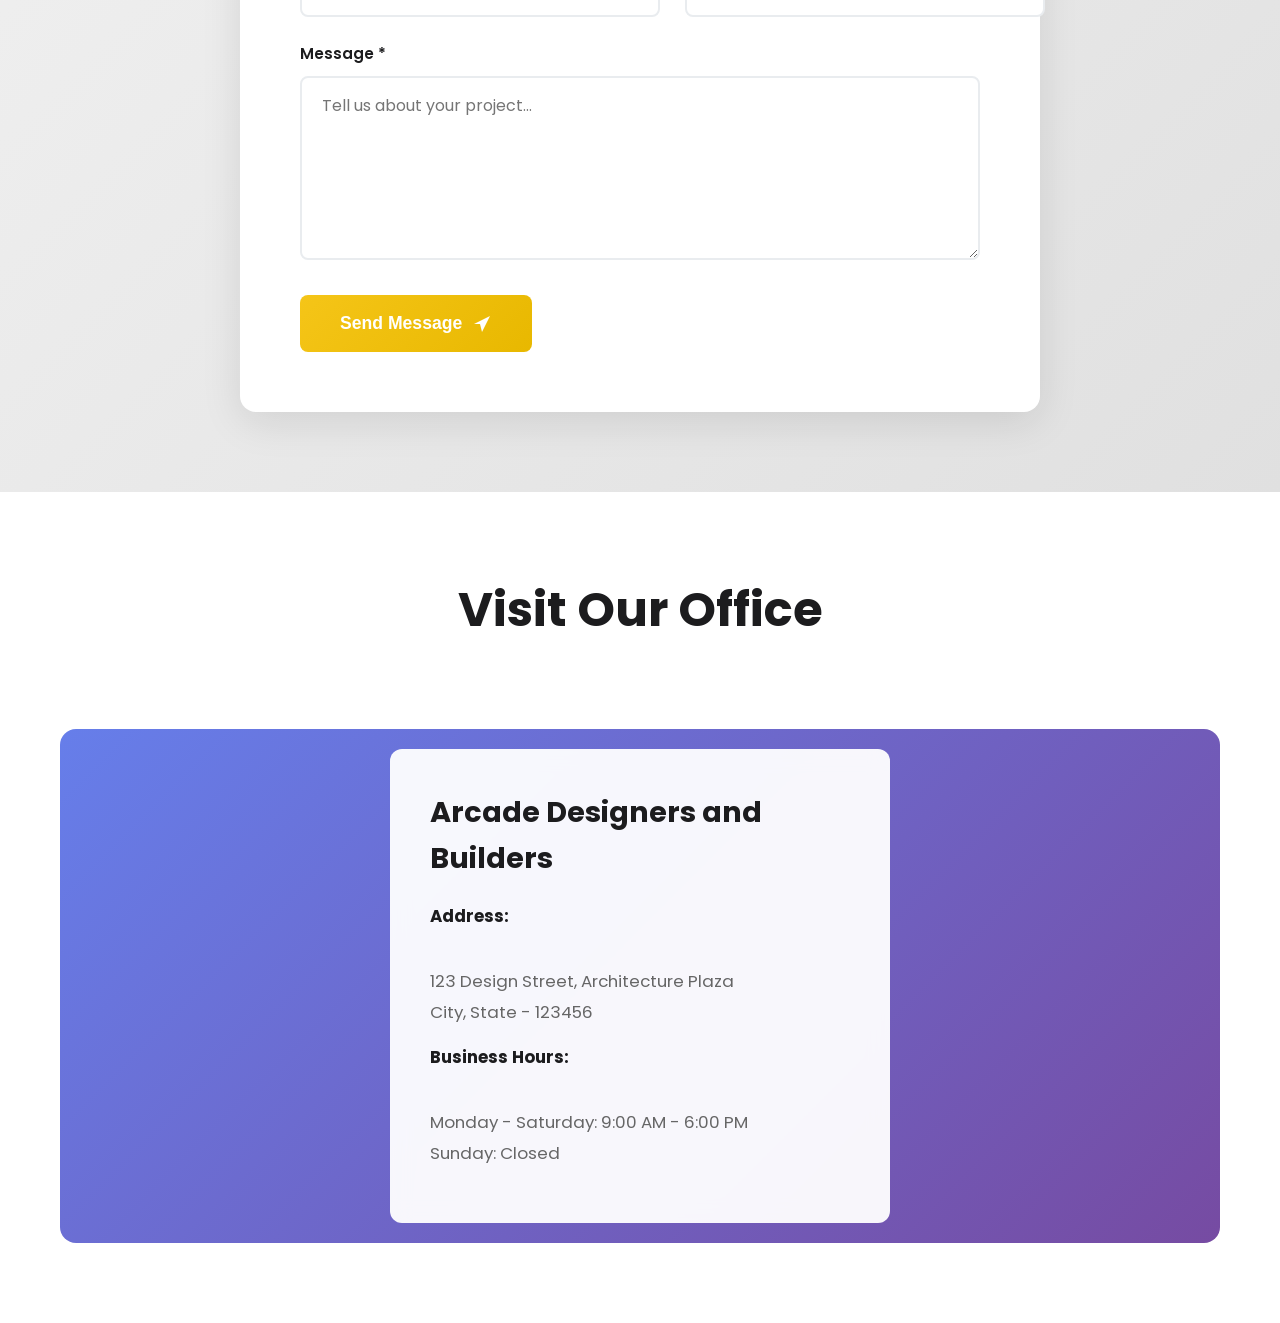
==== commit cc6e3f3b: "update: core values rewrite, slideshow for services, custom logo, color fixes across all pages" ====
--- a/contact.html
+++ b/contact.html
@@ -20,12 +20,7 @@
     <header class="header">
         <div class="logo">
             <div class="logo-icon">
-                <svg width="40" height="40" viewBox="0 0 40 40" fill="none">
-                    <rect x="5" y="15" width="10" height="20" fill="#C5A059" />
-                    <rect x="20" y="10" width="10" height="25" fill="#C5A059" />
-                    <rect x="35" y="5" width="0" height="30" fill="#C5A059" />
-                    <path d="M5 15 L15 5 L25 10 L35 5" stroke="#C5A059" stroke-width="2" />
-                </svg>
+                <img src="images/head.png" alt="Logo" style="width: 40px; height: 40px; object-fit: contain;">
             </div>
             <div class="logo-text">
                 <h1>LIKHIN CHANDRAN</h1>
--- a/style.css
+++ b/style.css
@@ -1,9 +1,9 @@
 /* CSS Variables */
 :root {
-    --color-primary: #C5A059;
-    --color-dark: #1a1a1a;
-    --color-gray: #333;
-    --color-light-gray: #666;
+    --color-primary: #F5C518;
+    --color-dark: #1C1C1E;
+    --color-gray: #2E2E30;
+    --color-light-gray: #888888;
     --color-white: #ffffff;
     --font-primary: 'Poppins', sans-serif;
     --transition: all 0.5s cubic-bezier(0.4, 0, 0.2, 1);
@@ -52,7 +52,7 @@
     display: flex;
     justify-content: space-between;
     align-items: center;
-    background: rgba(0, 0, 0, 0.3);
+    background: rgba(28, 28, 30, 0.85);
     backdrop-filter: blur(10px);
     transition: var(--transition);
 }
@@ -114,7 +114,7 @@
     left: 0;
     width: 100%;
     height: 100%;
-    background: rgba(0, 0, 0, 0.98);
+    background: rgba(28, 28, 30, 0.98);
     z-index: 999;
     display: flex;
     align-items: center;
@@ -255,7 +255,7 @@
 .hero-btn:hover {
     background: var(--color-primary);
     transform: translateY(-3px);
-    box-shadow: 0 10px 30px rgba(197, 160, 89, 0.3);
+    box-shadow: 0 10px 30px rgba(245, 197, 24, 0.35);
 }
 
 .hero-indicators {
@@ -311,7 +311,7 @@
 
 /* Services Section */
 .services {
-    background: #f8f8f8;
+    background: #F2F2F2;
     padding: 120px 0;
 }
 
@@ -339,7 +339,7 @@
 
 .service-card:hover {
     transform: translateY(-10px);
-    box-shadow: 0 20px 60px rgba(0, 0, 0, 0.1);
+    box-shadow: 0 20px 60px rgba(28, 28, 30, 0.12);
     border-color: var(--color-primary);
 }
 
@@ -470,12 +470,12 @@
 .cta-btn:hover {
     background: var(--color-primary);
     transform: translateY(-3px);
-    box-shadow: 0 10px 30px rgba(197, 160, 89, 0.3);
+    box-shadow: 0 10px 30px rgba(245, 197, 24, 0.35);
 }
 
 /* Core Values */
 .core-values {
-    background: #f8f8f8;
+    background: #F2F2F2;
     padding: 120px 0;
 }
 
@@ -487,6 +487,17 @@
 
 .value-card {
     text-align: center;
+    background: var(--color-white);
+    padding: 40px 25px;
+    border-radius: 12px;
+    border: 1px solid #E0E0E0;
+    border-top: 4px solid var(--color-primary);
+    transition: var(--transition);
+}
+
+.value-card:hover {
+    transform: translateY(-8px);
+    box-shadow: 0 16px 48px rgba(28, 28, 30, 0.12);
 }
 
 .progress-circle {
@@ -498,7 +509,7 @@
 
 .progress-bg {
     fill: none;
-    stroke: #ddd;
+    stroke: #D0D0D0;
     stroke-width: 8;
 }
 
@@ -666,7 +677,7 @@
 }
 
 .newsletter-form button:hover {
-    background: #d4b06a;
+    background: #E8B800;
 }
 
 .footer-bottom {
--- a/contact.css
+++ b/contact.css
@@ -4,7 +4,7 @@
 .contact-hero {
     position: relative;
     height: 400px;
-    background: linear-gradient(135deg, #1a1a2e 0%, #16213e 50%, #0f3460 100%);
+    background: linear-gradient(135deg, #1C1C1E 0%, #2E2E30 50%, #3A3A3C 100%);
     display: flex;
     align-items: center;
     justify-content: center;
@@ -17,7 +17,7 @@
     left: 0;
     right: 0;
     bottom: 0;
-    background: url('data:image/svg+xml,<svg width="100" height="100" xmlns="http://www.w3.org/2000/svg"><rect width="1" height="1" x="50" y="50" fill="%23C5A059" opacity="0.1"/></svg>');
+    background: url('data:image/svg+xml,<svg width="100" height="100" xmlns="http://www.w3.org/2000/svg"><rect width="1" height="1" x="50" y="50" fill="%23F5C518" opacity="0.1"/></svg>');
     opacity: 0.3;
 }
 
@@ -32,7 +32,7 @@
     font-size: 4rem;
     font-weight: 700;
     margin: 0 0 20px 0;
-    background: linear-gradient(135deg, #ffffff 0%, #C5A059 100%);
+    background: linear-gradient(135deg, #ffffff 0%, #F5C518 100%);
     -webkit-background-clip: text;
     -webkit-text-fill-color: transparent;
     background-clip: text;
@@ -46,7 +46,7 @@
 
 /* Contact Page Layout */
 .contact-page {
-    background: #f8f9fa;
+    background: #F2F2F2;
     padding-top: 80px;
 }
 
@@ -86,7 +86,7 @@
     left: -100%;
     width: 100%;
     height: 100%;
-    background: linear-gradient(90deg, transparent, rgba(197, 160, 89, 0.1), transparent);
+    background: linear-gradient(90deg, transparent, rgba(245, 197, 24, 0.12), transparent);
     transition: left 0.5s ease;
 }
 
@@ -139,7 +139,7 @@
 
 .contact-card p {
     font-size: 1.1rem;
-    color: #6c757d;
+    color: #888888;
     margin: 0 0 20px 0;
 }
 
@@ -157,7 +157,7 @@
 /* Contact Form Section */
 .contact-form-section {
     padding: 80px 20px;
-    background: linear-gradient(135deg, #f8f9fa 0%, #e9ecef 100%);
+    background: linear-gradient(135deg, #F2F2F2 0%, #E0E0E0 100%);
 }
 
 .form-wrapper {
@@ -182,7 +182,7 @@
 
 .form-header p {
     font-size: 1.1rem;
-    color: #6c757d;
+    color: #888888;
     margin: 0;
 }
 
@@ -225,7 +225,7 @@
 .form-group textarea:focus {
     outline: none;
     border-color: var(--color-primary);
-    box-shadow: 0 0 0 3px rgba(197, 160, 89, 0.1);
+    box-shadow: 0 0 0 3px rgba(245, 197, 24, 0.15);
 }
 
 .form-group textarea {
@@ -234,7 +234,7 @@
 }
 
 .submit-btn {
-    background: linear-gradient(135deg, var(--color-primary) 0%, #d4af37 100%);
+    background: linear-gradient(135deg, var(--color-primary) 0%, #E8B800 100%);
     color: white;
     border: none;
     padding: 18px 40px;
@@ -253,7 +253,7 @@
 
 .submit-btn:hover {
     transform: translateY(-2px);
-    box-shadow: 0 10px 30px rgba(197, 160, 89, 0.3);
+    box-shadow: 0 10px 30px rgba(245, 197, 24, 0.35);
 }
 
 .submit-btn svg {
@@ -301,7 +301,7 @@
 
 .address-card p {
     font-size: 1.05rem;
-    color: #495057;
+    color: #666666;
     line-height: 1.8;
     margin: 0 0 15px 0;
 }
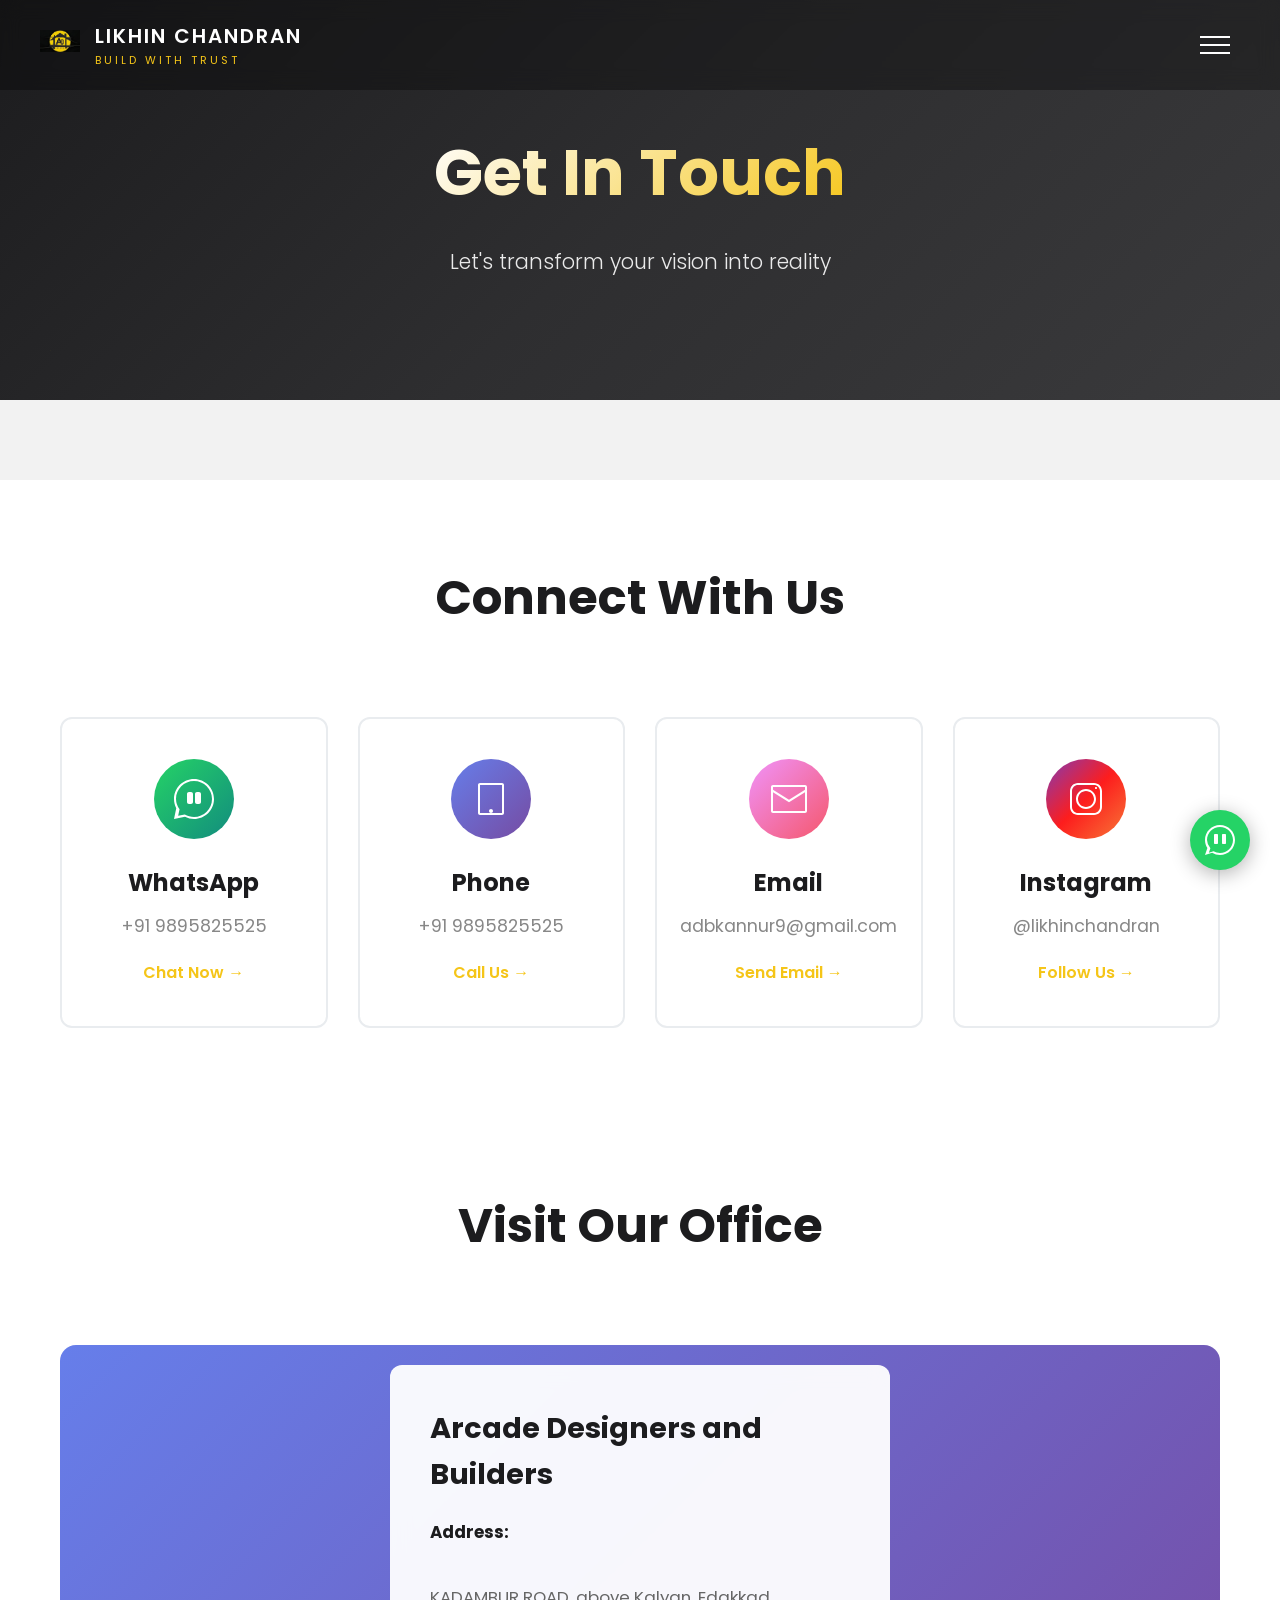
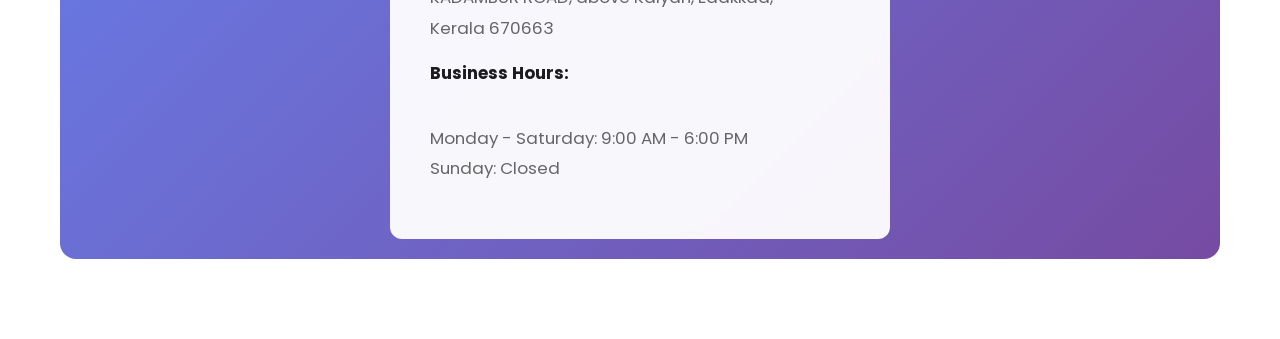
==== commit a2ba9292: "Update contact details and remove message form" ====
--- a/contact.html
+++ b/contact.html
@@ -62,7 +62,7 @@
                 <h2 class="section-title">Connect With Us</h2>
                 <div class="contact-grid">
                     <!-- WhatsApp -->
-                    <a href="https://wa.me/1234567890" class="contact-card" target="_blank">
+                    <a href="https://wa.me/919895825525" class="contact-card" target="_blank">
                         <div class="contact-icon whatsapp">
                             <svg width="48" height="48" viewBox="0 0 48 48" fill="white">
                                 <path
@@ -72,12 +72,12 @@
                             </svg>
                         </div>
                         <h3>WhatsApp</h3>
-                        <p>+91 1234567890</p>
+                        <p>+91 9895825525</p>
                         <span class="contact-link">Chat Now →</span>
                     </a>
 
                     <!-- Phone -->
-                    <a href="tel:+911234567890" class="contact-card">
+                    <a href="tel:+919895825525" class="contact-card">
                         <div class="contact-icon phone">
                             <svg width="48" height="48" viewBox="0 0 48 48" fill="white">
                                 <path
@@ -85,12 +85,12 @@
                             </svg>
                         </div>
                         <h3>Phone</h3>
-                        <p>+91 1234567890</p>
+                        <p>+91 9895825525</p>
                         <span class="contact-link">Call Us →</span>
                     </a>
 
                     <!-- Email -->
-                    <a href="mailto:info@likhinchandran.com" class="contact-card">
+                    <a href="mailto:adbkannur9@gmail.com" class="contact-card">
                         <div class="contact-icon email">
                             <svg width="48" height="48" viewBox="0 0 48 48" fill="white">
                                 <path
@@ -98,7 +98,7 @@
                             </svg>
                         </div>
                         <h3>Email</h3>
-                        <p>info@likhinchandran.com</p>
+                        <p>adbkannur9@gmail.com</p>
                         <span class="contact-link">Send Email →</span>
                     </a>
 
@@ -118,55 +118,6 @@
             </div>
         </section>
 
-        <!-- Contact Form Section -->
-        <section class="contact-form-section">
-            <div class="container">
-                <div class="form-wrapper">
-                    <div class="form-header">
-                        <h2>Send Us A Message</h2>
-                        <p>Have a project in mind? Let's discuss how we can help bring your vision to life.</p>
-                    </div>
-
-                    <form class="contact-form" id="contactForm">
-                        <div class="form-row">
-                            <div class="form-group">
-                                <label for="name">Full Name *</label>
-                                <input type="text" id="name" name="name" required placeholder="John Doe">
-                            </div>
-                            <div class="form-group">
-                                <label for="email">Email Address *</label>
-                                <input type="email" id="email" name="email" required placeholder="john@example.com">
-                            </div>
-                        </div>
-
-                        <div class="form-row">
-                            <div class="form-group">
-                                <label for="phone">Phone Number</label>
-                                <input type="tel" id="phone" name="phone" placeholder="+91 1234567890">
-                            </div>
-                            <div class="form-group">
-                                <label for="subject">Subject *</label>
-                                <input type="text" id="subject" name="subject" required placeholder="Project Inquiry">
-                            </div>
-                        </div>
-
-                        <div class="form-group">
-                            <label for="message">Message *</label>
-                            <textarea id="message" name="message" rows="6" required
-                                placeholder="Tell us about your project..."></textarea>
-                        </div>
-
-                        <button type="submit" class="submit-btn">
-                            Send Message
-                            <svg width="20" height="20" viewBox="0 0 20 20" fill="white">
-                                <path d="M2 10l16-8-8 16-2-8-6-0z" />
-                            </svg>
-                        </button>
-                    </form>
-                </div>
-            </div>
-        </section>
-
         <!-- Map Section (Optional) -->
         <section class="map-section">
             <div class="container">
@@ -176,8 +127,8 @@
                         <div class="address-card">
                             <h3>Arcade Designers and Builders</h3>
                             <p><strong>Address:</strong><br>
-                                123 Design Street, Architecture Plaza<br>
-                                City, State - 123456</p>
+                                KADAMBUR ROAD, above Kalyan, Edakkad,<br>
+                                Kerala 670663</p>
                             <p><strong>Business Hours:</strong><br>
                                 Monday - Saturday: 9:00 AM - 6:00 PM<br>
                                 Sunday: Closed</p>
@@ -189,7 +140,7 @@
     </div>
 
     <!-- Floating WhatsApp Button -->
-    <a href="https://wa.me/1234567890" class="whatsapp-float" target="_blank" aria-label="Chat on WhatsApp">
+    <a href="https://wa.me/919895825525" class="whatsapp-float" target="_blank" aria-label="Chat on WhatsApp">
         <svg width="60" height="60" viewBox="0 0 60 60" fill="white">
             <path
                 d="M30 15c-8.284 0-15 6.716-15 15 0 2.973.87 5.745 2.363 8.084L15 45l7.13-2.256A14.94 14.94 0 0030 45c8.284 0 15-6.716 15-15s-6.716-15-15-15zm0 2c7.18 0 13 5.82 13 13s-5.82 13-13 13a12.94 12.94 0 01-6.508-1.738l-4.63 1.465 1.528-4.493A12.94 12.94 0 0117 30c0-7.18 5.82-13 13-13z" />
--- a/style.css
+++ b/style.css
@@ -211,7 +211,7 @@
     left: 0;
     width: 100%;
     height: 100%;
-    background: rgba(0, 0, 0, 0.4);
+    background: transparent;
 }
 
 .hero-content {
@@ -395,14 +395,31 @@
     text-decoration: none;
 }
 
-.portfolio-image {
+.portfolio-slideshow {
+    position: relative;
     width: 100%;
     height: 100%;
+    overflow: hidden;
+}
+
+.portfolio-slide {
+    position: absolute;
+    top: 0;
+    left: 0;
+    width: 100%;
+    height: 100%;
+    object-fit: cover;
+    opacity: 0;
+    transition: opacity 1s ease-in-out;
+}
+
+.portfolio-slide.active {
+    opacity: 1;
+}
+
+.portfolio-item:hover .portfolio-slideshow {
+    transform: scale(1.1);
     transition: transform 0.5s ease;
-}
-
-.portfolio-item:hover .portfolio-image {
-    transform: scale(1.1);
 }
 
 .portfolio-overlay {
